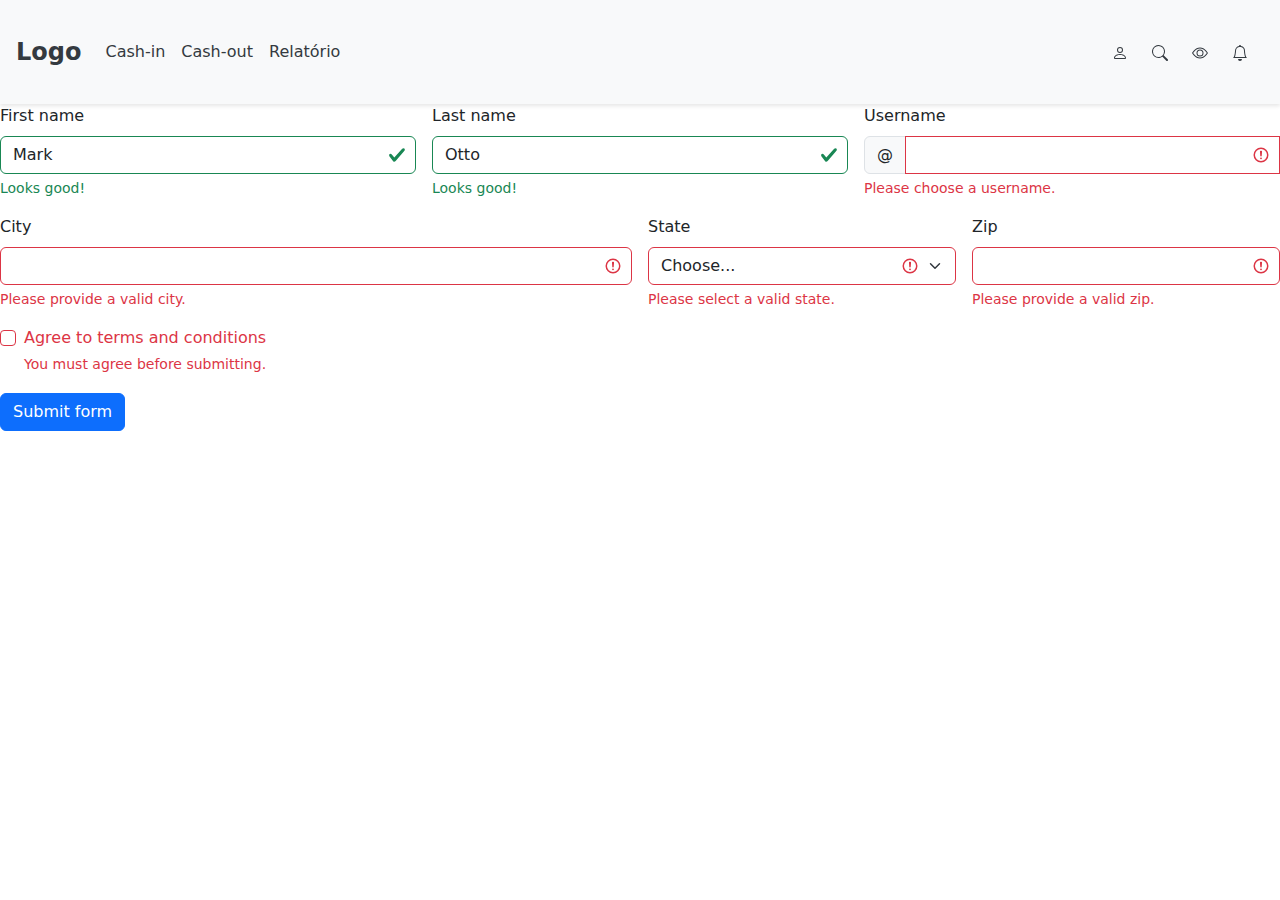
==== form.html @ f505e504 "adiciona 2 formularios" ====
<!DOCTYPE html>
<html lang="en">

<head>
    <meta charset="UTF-8">
    <meta name="viewport" content="width=device-width, initial-scale=1.0">
    <title>Document</title>
    <link rel="stylesheet" href="style.css">
    <link href="https://cdn.jsdelivr.net/npm/bootstrap@5.3.3/dist/css/bootstrap.min.css" rel="stylesheet"
        integrity="sha384-QWTKZyjpPEjISv5WaRU9OFeRpok6YctnYmDr5pNlyT2bRjXh0JMhjY6hW+ALEwIH" crossorigin="anonymous">
</head>


<body>
    <header>
        <nav class="navbar navbar-expand-lg navbar-light bg-light">
            <a class="navbar-brand" href="form.html">Logo</a>
            <button class="navbar-toggler" type="button" data-bs-toggle="collapse" data-bs-target="#navbarNav"
                aria-controls="navbarNav" aria-expanded="false" aria-label="Toggle navigation">
                <span class="navbar-toggler-icon"></span>
            </button>
            <div class="collapse navbar-collapse" id="navbarNav">
                <ul class="navbar-nav">
                    <li class="nav-item">
                        <a class="nav-link" href="/">Cash-in</a>
                    </li>
                    <li class="nav-item">
                        <a class="nav-link" href="/">Cash-out</a>
                    </li>
                    <li class="nav-item">
                        <a class="nav-link" href="/">Relatório</a>
                    </li>
                </ul>
                <ul class="navbar-nav ms-auto">
                    <li class="nav-item">
                        <a class="nav-link" href="/"><svg xmlns="http://www.w3.org/2000/svg" width="16" height="16"
                                fill="currentColor" class="bi bi-person" viewBox="0 0 16 16">
                                <path
                                    d="M8 8a3 3 0 1 0 0-6 3 3 0 0 0 0 6m2-3a2 2 0 1 1-4 0 2 2 0 0 1 4 0m4 8c0 1-1 1-1 1H3s-1 0-1-1 1-4 6-4 6 3 6 4m-1-.004c-.001-.246-.154-.986-.832-1.664C11.516 10.68 10.289 10 8 10s-3.516.68-4.168 1.332c-.678.678-.83 1.418-.832 1.664z" />
                            </svg></a>
                    </li>
                    <li class="nav-item">
                        <a class="nav-link" href="/"><svg xmlns="http://www.w3.org/2000/svg" width="16" height="16"
                                fill="currentColor" class="bi bi-search" viewBox="0 0 16 16">
                                <path
                                    d="M11.742 10.344a6.5 6.5 0 1 0-1.397 1.398h-.001q.044.06.098.115l3.85 3.85a1 1 0 0 0 1.415-1.414l-3.85-3.85a1 1 0 0 0-.115-.1zM12 6.5a5.5 5.5 0 1 1-11 0 5.5 5.5 0 0 1 11 0" />
                            </svg></a>
                    </li>
                    <li class="nav-item">
                        <a class="nav-link" href="/"><svg xmlns="http://www.w3.org/2000/svg" width="16" height="16"
                                fill="currentColor" class="bi bi-eye" viewBox="0 0 16 16">
                                <path
                                    d="M16 8s-3-5.5-8-5.5S0 8 0 8s3 5.5 8 5.5S16 8 16 8M1.173 8a13 13 0 0 1 1.66-2.043C4.12 4.668 5.88 3.5 8 3.5s3.879 1.168 5.168 2.457A13 13 0 0 1 14.828 8q-.086.13-.195.288c-.335.48-.83 1.12-1.465 1.755C11.879 11.332 10.119 12.5 8 12.5s-3.879-1.168-5.168-2.457A13 13 0 0 1 1.172 8z" />
                                <path
                                    d="M8 5.5a2.5 2.5 0 1 0 0 5 2.5 2.5 0 0 0 0-5M4.5 8a3.5 3.5 0 1 1 7 0 3.5 3.5 0 0 1-7 0" />
                            </svg></a>
                    </li>
                    <li class="nav-item">
                        <a class="nav-link" href="/"><svg xmlns="http://www.w3.org/2000/svg" width="16" height="16"
                                fill="currentColor" class="bi bi-bell" viewBox="0 0 16 16">
                                <path
                                    d="M8 16a2 2 0 0 0 2-2H6a2 2 0 0 0 2 2M8 1.918l-.797.161A4 4 0 0 0 4 6c0 .628-.134 2.197-.459 3.742-.16.767-.376 1.566-.663 2.258h10.244c-.287-.692-.502-1.49-.663-2.258C12.134 8.197 12 6.628 12 6a4 4 0 0 0-3.203-3.92zM14.22 12c.223.447.481.801.78 1H1c.299-.199.557-.553.78-1C2.68 10.2 3 6.88 3 6c0-2.42 1.72-4.44 4.005-4.901a1 1 0 1 1 1.99 0A5 5 0 0 1 13 6c0 .88.32 4.2 1.22 6" />
                            </svg></a>
                    </li>
                </ul>
            </div>
        </nav>
    </header>
    <main>
        <form class="row g-3">
            <div class="col-md-4">
                <label for="validationServer01" class="form-label">First name</label>
                <input type="text" class="form-control is-valid" id="validationServer01" value="Mark" required>
                <div class="valid-feedback">
                    Looks good!
                </div>
            </div>
            <div class="col-md-4">
                <label for="validationServer02" class="form-label">Last name</label>
                <input type="text" class="form-control is-valid" id="validationServer02" value="Otto" required>
                <div class="valid-feedback">
                    Looks good!
                </div>
            </div>
            <div class="col-md-4">
                <label for="validationServerUsername" class="form-label">Username</label>
                <div class="input-group">
                    <span class="input-group-text" id="inputGroupPrepend3">@</span>
                    <input type="text" class="form-control is-invalid" id="validationServerUsername"
                        aria-describedby="inputGroupPrepend3" required>
                    <div class="invalid-feedback">
                        Please choose a username.
                    </div>
                </div>
            </div>
            <div class="col-md-6">
                <label for="validationServer03" class="form-label">City</label>
                <input type="text" class="form-control is-invalid" id="validationServer03" required>
                <div class="invalid-feedback">
                    Please provide a valid city.
                </div>
            </div>
            <div class="col-md-3">
                <label for="validationServer04" class="form-label">State</label>
                <select class="form-select is-invalid" id="validationServer04" required>
                    <option selected disabled value="">Choose...</option>
                    <option>...</option>
                </select>
                <div class="invalid-feedback">
                    Please select a valid state.
                </div>
            </div>
            <div class="col-md-3">
                <label for="validationServer05" class="form-label">Zip</label>
                <input type="text" class="form-control is-invalid" id="validationServer05" required>
                <div class="invalid-feedback">
                    Please provide a valid zip.
                </div>
            </div>
            <div class="col-12">
                <div class="form-check">
                    <input class="form-check-input is-invalid" type="checkbox" value="" id="invalidCheck3" required>
                    <label class="form-check-label" for="invalidCheck3">
                        Agree to terms and conditions
                    </label>
                    <div class="invalid-feedback">
                        You must agree before submitting.
                    </div>
                </div>
            </div>
            <div class="col-12">
                <button class="btn btn-primary" type="submit">Submit form</button>
            </div>
        </form>
    </main>
</body>

</html>
---- style.css ----
/* style.css */

/* Reset some default styles */
body,
h1,
h2,
p,
ul {
  margin: 0;
  padding: 0;
}

/* Body styling */
body {
  font-family: Arial, sans-serif;
}

/* Header styling */
header {
  background-color: #f8f9fa;
  padding: 1rem;
  box-shadow: 0 2px 4px rgba(0, 0, 0, 0.1);
}

header .navbar {
  flex-wrap: wrap;
  justify-content: space-between;
  align-items: center;
}

header .navbar-brand {
  font-size: 1.5rem;
  font-weight: bold;
  color: #343a40;
  text-decoration: none;
}

header .navbar-nav .nav-item .nav-link {
  color: #343a40;
  text-decoration: none;
  font-size: 1rem;
  margin: 0.5rem 0;
}

header .navbar-nav .nav-item .nav-link svg {
  margin-right: 0.5rem;
}

@media (max-width: 992px) {
  header .navbar-nav .nav-item .nav-link {
    margin: 0.5rem 0;
  }
}

/* Main content styling */
main .container {
  padding: 2rem 1rem;
}

main .saldo,
main .extrato {
  margin-bottom: 2rem;
}

main .saldo h1,
main .extrato h1 {
  font-size: 2rem;
  margin-bottom: 1rem;
}

main .saldo h2 {
  font-size: 1.5rem;
  color: #28a745;
}

main .extrato table {
  width: 100%;
  margin-bottom: 1rem;
}

main .linkExtrato {
  display: inline-block;
  margin-top: 1rem;
  color: #007bff;
  text-decoration: none;
}

main .linkExtrato:hover {
  text-decoration: underline;
}
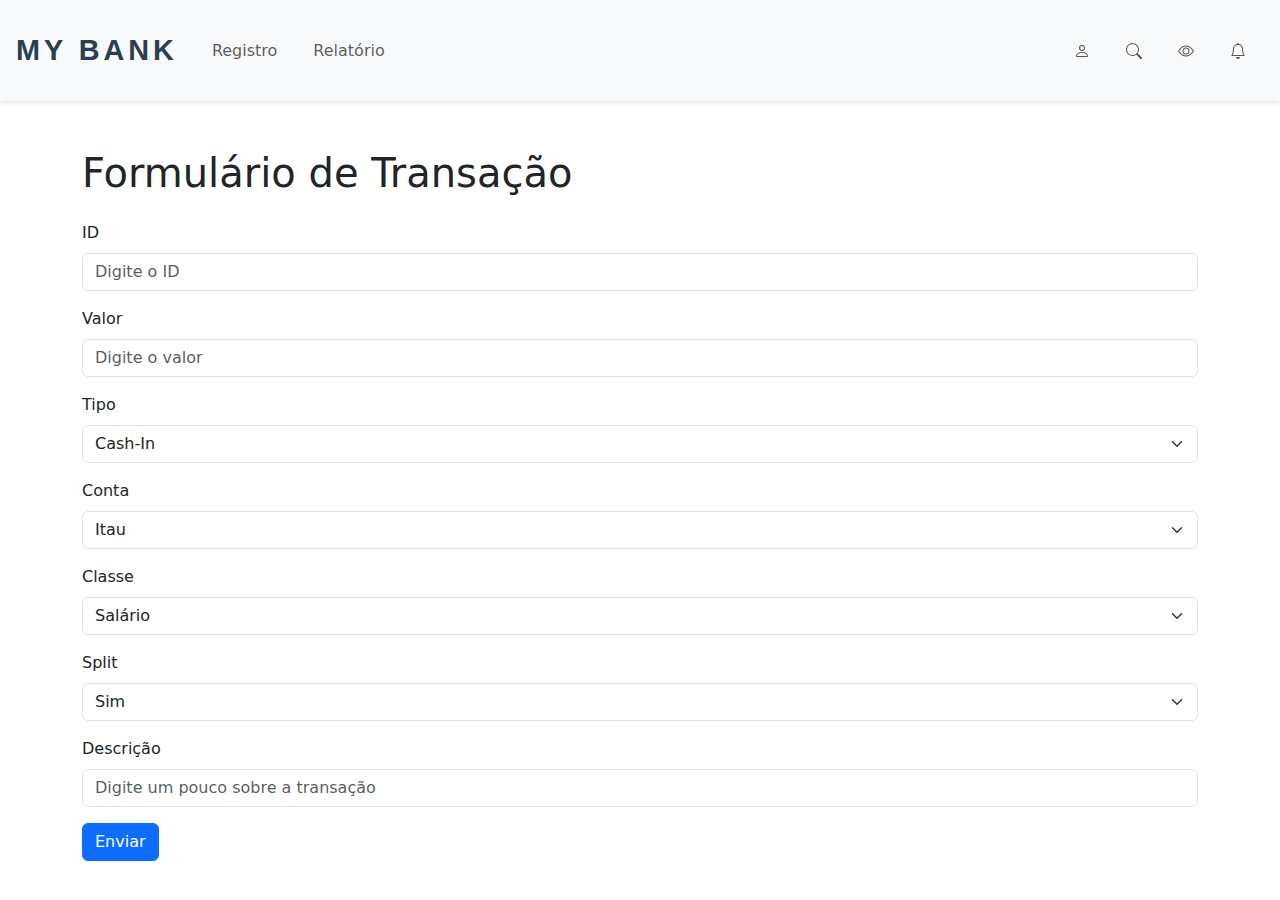
==== commit d8cb6da6: "alteracoes demais" ====
--- a/form.html
+++ b/form.html
@@ -4,17 +4,18 @@
 <head>
     <meta charset="UTF-8">
     <meta name="viewport" content="width=device-width, initial-scale=1.0">
-    <title>Document</title>
+    <title>Formulário de Transação</title>
     <link rel="stylesheet" href="style.css">
     <link href="https://cdn.jsdelivr.net/npm/bootstrap@5.3.3/dist/css/bootstrap.min.css" rel="stylesheet"
         integrity="sha384-QWTKZyjpPEjISv5WaRU9OFeRpok6YctnYmDr5pNlyT2bRjXh0JMhjY6hW+ALEwIH" crossorigin="anonymous">
+    <script src="script.js"></script>
 </head>
-
 
 <body>
     <header>
         <nav class="navbar navbar-expand-lg navbar-light bg-light">
-            <a class="navbar-brand" href="form.html">Logo</a>
+            <a class="navbar-brand" href="/"></i>
+                <span>My</span> Bank</a>
             <button class="navbar-toggler" type="button" data-bs-toggle="collapse" data-bs-target="#navbarNav"
                 aria-controls="navbarNav" aria-expanded="false" aria-label="Toggle navigation">
                 <span class="navbar-toggler-icon"></span>
@@ -22,24 +23,23 @@
             <div class="collapse navbar-collapse" id="navbarNav">
                 <ul class="navbar-nav">
                     <li class="nav-item">
-                        <a class="nav-link" href="/">Cash-in</a>
+                        <a class="nav-link" href="form.html">Registro</a>
                     </li>
                     <li class="nav-item">
-                        <a class="nav-link" href="/">Cash-out</a>
-                    </li>
-                    <li class="nav-item">
-                        <a class="nav-link" href="/">Relatório</a>
+                        <a class="nav-link" href="relatorio.html">Relatório</a>
                     </li>
                 </ul>
                 <ul class="navbar-nav ms-auto">
                     <li class="nav-item">
-                        <a class="nav-link" href="/"><svg xmlns="http://www.w3.org/2000/svg" width="16" height="16"
-                                fill="currentColor" class="bi bi-person" viewBox="0 0 16 16">
+                        <a class="nav-link" href="perfil.html"><svg xmlns="http://www.w3.org/2000/svg" width="16"
+                                height="16" fill="currentColor" class="bi bi-person" viewBox="0 0 16 16">
                                 <path
                                     d="M8 8a3 3 0 1 0 0-6 3 3 0 0 0 0 6m2-3a2 2 0 1 1-4 0 2 2 0 0 1 4 0m4 8c0 1-1 1-1 1H3s-1 0-1-1 1-4 6-4 6 3 6 4m-1-.004c-.001-.246-.154-.986-.832-1.664C11.516 10.68 10.289 10 8 10s-3.516.68-4.168 1.332c-.678.678-.83 1.418-.832 1.664z" />
                             </svg></a>
                     </li>
                     <li class="nav-item">
+                        <!-- lupa -->
+
                         <a class="nav-link" href="/"><svg xmlns="http://www.w3.org/2000/svg" width="16" height="16"
                                 fill="currentColor" class="bi bi-search" viewBox="0 0 16 16">
                                 <path
@@ -66,73 +66,67 @@
             </div>
         </nav>
     </header>
-    <main>
-        <form class="row g-3">
-            <div class="col-md-4">
-                <label for="validationServer01" class="form-label">First name</label>
-                <input type="text" class="form-control is-valid" id="validationServer01" value="Mark" required>
-                <div class="valid-feedback">
-                    Looks good!
-                </div>
+
+    <main class="container mt-5">
+        <h1 class="mb-4">Formulário de Transação</h1>
+        <form>
+            <div class="mb-3">
+                <label for="id" class="form-label">ID</label>
+                <input type="number" class="form-control" id="id" placeholder="Digite o ID">
             </div>
-            <div class="col-md-4">
-                <label for="validationServer02" class="form-label">Last name</label>
-                <input type="text" class="form-control is-valid" id="validationServer02" value="Otto" required>
-                <div class="valid-feedback">
-                    Looks good!
-                </div>
+            <div class="mb-3">
+                <label for="valor" class="form-label">Valor</label>
+                <input type="text" class="form-control" id="valor" placeholder="Digite o valor">
             </div>
-            <div class="col-md-4">
-                <label for="validationServerUsername" class="form-label">Username</label>
-                <div class="input-group">
-                    <span class="input-group-text" id="inputGroupPrepend3">@</span>
-                    <input type="text" class="form-control is-invalid" id="validationServerUsername"
-                        aria-describedby="inputGroupPrepend3" required>
-                    <div class="invalid-feedback">
-                        Please choose a username.
-                    </div>
-                </div>
+            <div class="mb-3">
+                <label for="tipo" class="form-label">Tipo</label>
+                <select class="form-select" id="tipo">
+                    <option value="cash-in">Cash-In</option>
+                    <option value="cash-out">Cash-Out</option>
+                </select>
             </div>
-            <div class="col-md-6">
-                <label for="validationServer03" class="form-label">City</label>
-                <input type="text" class="form-control is-invalid" id="validationServer03" required>
-                <div class="invalid-feedback">
-                    Please provide a valid city.
-                </div>
+            <div class="mb-3">
+                <label for="tipo" class="form-label">Conta</label>
+                <select class="form-select" id="tipo">
+                    <option value="cash-in">Itau</option>
+                    <option value="cash-out">Xp</option>
+                </select>
             </div>
-            <div class="col-md-3">
-                <label for="validationServer04" class="form-label">State</label>
-                <select class="form-select is-invalid" id="validationServer04" required>
-                    <option selected disabled value="">Choose...</option>
-                    <option>...</option>
+            <div class="mb-3">
+                <label for="classe" class="form-label">Classe</label>
+                <select class="form-select" id="classe">
+                    <option value="salario">Salário</option>
+                    <option value="energia">Energia</option>
+                    <option value="investimento">Investimento</option>
+                    <option value="lanche">Lanche</option>
+                    <option value="transporte">Transporte</option>
+                    <option value="alimentacao">Alimentação</option>
+                    <option value="educacao">Educação</option>
+                    <option value="saude">Saúde</option>
+                    <option value="entretenimento">Entretenimento</option>
+                    <option value="vestuario">Vestuário</option>
+                    <option value="internet">Internet</option>
+                    <option value="telefone">Telefone</option>
+                    <option value="agua">Água</option>
+                    <option value="aluguel">Aluguel</option>
                 </select>
-                <div class="invalid-feedback">
-                    Please select a valid state.
-                </div>
             </div>
-            <div class="col-md-3">
-                <label for="validationServer05" class="form-label">Zip</label>
-                <input type="text" class="form-control is-invalid" id="validationServer05" required>
-                <div class="invalid-feedback">
-                    Please provide a valid zip.
-                </div>
+            <div class="mb-3">
+                <label for="split" class="form-label">Split</label>
+                <select class="form-select" id="split">
+                    <option value="sim">Sim</option>
+                    <option value="nao">Não</option>
+                </select>
             </div>
-            <div class="col-12">
-                <div class="form-check">
-                    <input class="form-check-input is-invalid" type="checkbox" value="" id="invalidCheck3" required>
-                    <label class="form-check-label" for="invalidCheck3">
-                        Agree to terms and conditions
-                    </label>
-                    <div class="invalid-feedback">
-                        You must agree before submitting.
-                    </div>
-                </div>
+            <div class="mb-3">
+                <label for="id" class="form-label">Descrição</label>
+                <input type="number" class="form-control" id="id" placeholder="Digite um pouco sobre a transação">
             </div>
-            <div class="col-12">
-                <button class="btn btn-primary" type="submit">Submit form</button>
-            </div>
+            <button type="submit" class="btn btn-primary">Enviar</button>
         </form>
     </main>
+
+
 </body>
 
 </html>--- a/style.css
+++ b/style.css
@@ -1,11 +1,7 @@
 /* style.css */
 
 /* Reset some default styles */
-body,
-h1,
-h2,
-p,
-ul {
+* {
   margin: 0;
   padding: 0;
 }
@@ -13,6 +9,7 @@
 /* Body styling */
 body {
   font-family: Arial, sans-serif;
+  min-width: 300px;
 }
 
 /* Header styling */
@@ -23,33 +20,16 @@
 }
 
 header .navbar {
-  flex-wrap: wrap;
-  justify-content: space-between;
   align-items: center;
 }
 
 header .navbar-brand {
-  font-size: 1.5rem;
-  font-weight: bold;
-  color: #343a40;
-  text-decoration: none;
-}
-
-header .navbar-nav .nav-item .nav-link {
-  color: #343a40;
-  text-decoration: none;
-  font-size: 1rem;
-  margin: 0.5rem 0;
-}
-
-header .navbar-nav .nav-item .nav-link svg {
-  margin-right: 0.5rem;
-}
-
-@media (max-width: 992px) {
-  header .navbar-nav .nav-item .nav-link {
-    margin: 0.5rem 0;
-  }
+  font-family: "Poppins", sans-serif; /* Exemplo de uma fonte moderna */
+  font-size: 1.8rem; /* Ajuste o tamanho da fonte conforme necessário */
+  font-weight: 600; /* Ajuste o peso da fonte conforme necessário */
+  color: #2c3e50; /* Uma cor que se destaque, mas ainda harmonize */
+  text-transform: uppercase;
+  letter-spacing: 4px;
 }
 
 /* Main content styling */
@@ -88,3 +68,94 @@
 main .linkExtrato:hover {
   text-decoration: underline;
 }
+
+.saldo-container {
+  display: flex;
+  justify-content: center;
+  align-items: center;
+}
+
+.saldo {
+  text-align: center;
+}
+
+.navbar {
+  display: flex;
+  justify-content: space-between;
+  align-items: center;
+  background-color: #333;
+  color: white;
+  padding: 10px;
+}
+
+.navbar-toggler {
+  background-color: #444;
+  border: none;
+  color: white;
+  padding: 10px;
+  cursor: pointer;
+}
+
+.navbar-toggler-icon {
+  width: 25px;
+  height: 3px;
+  background-color: white;
+  display: block;
+  margin: 5px 0;
+}
+
+.navbar-collapse {
+  display: flex;
+  flex-direction: row;
+  align-items: center;
+}
+
+.navbar-nav {
+  list-style-type: none;
+  padding: 0;
+  margin: 0;
+  display: flex;
+  flex-direction: row;
+}
+
+.nav-item {
+  margin: 0 10px;
+}
+
+.nav-link {
+  color: white;
+  text-decoration: none;
+}
+
+.ms-auto {
+  margin-left: auto;
+}
+
+.sidebar {
+  display: none;
+  position: fixed;
+  top: 0;
+  left: 0;
+  width: 250px;
+  height: 100%;
+  background-color: #333;
+  color: white;
+  overflow-y: auto;
+  padding: 20px;
+  z-index: 1000;
+  flex-direction: column;
+}
+
+.sidebar.active {
+  display: flex;
+}
+
+@media (max-width: 768px) {
+  .navbar-collapse {
+    display: none;
+  }
+
+  .sidebar {
+    display: flex;
+  }
+}
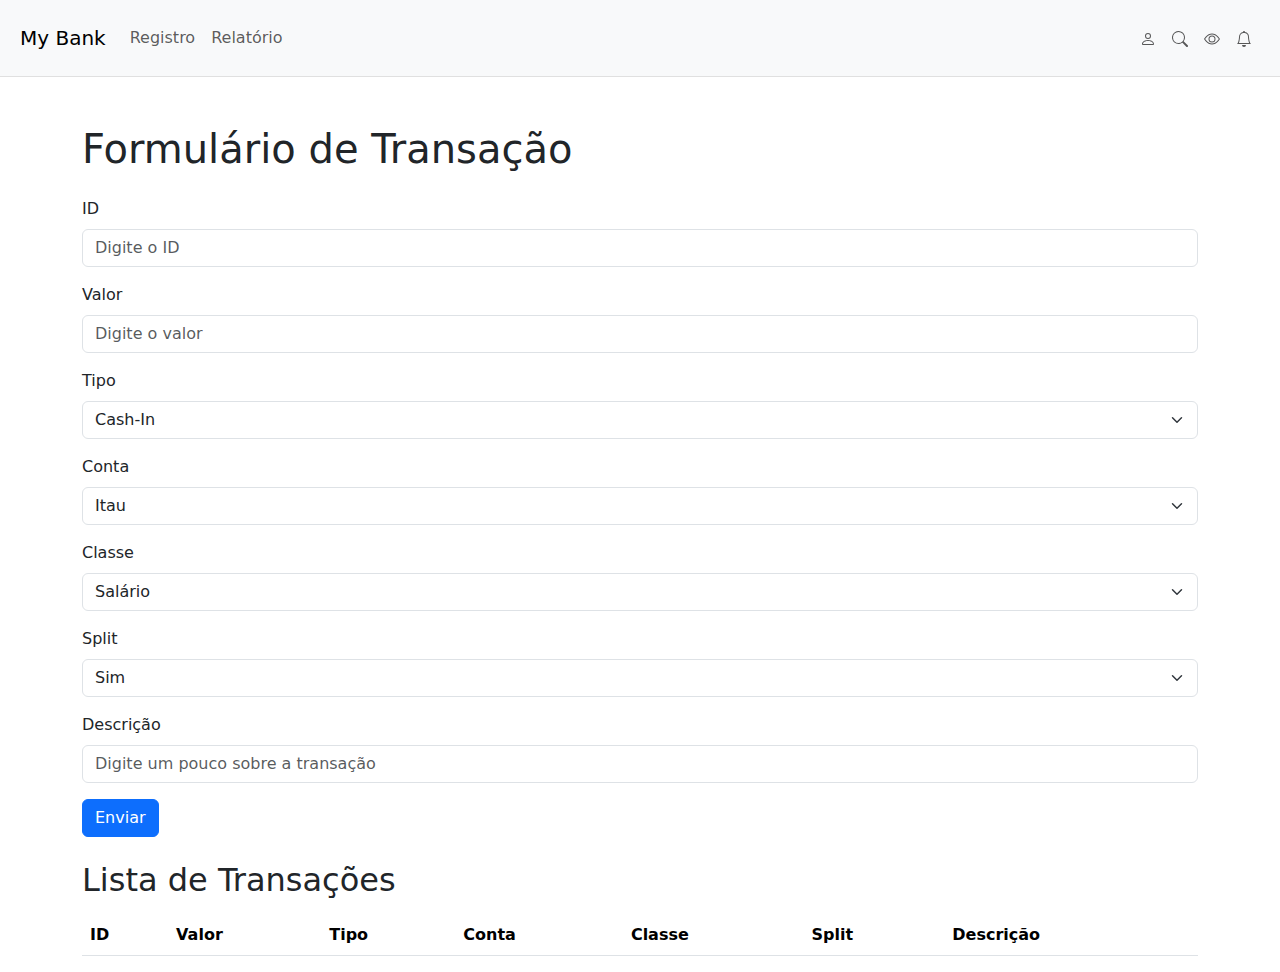
==== commit 97f6c668: "atualiazando" ====
--- a/form.html
+++ b/form.html
@@ -69,32 +69,32 @@
 
     <main class="container mt-5">
         <h1 class="mb-4">Formulário de Transação</h1>
-        <form>
+        <form id="transactionForm">
             <div class="mb-3">
                 <label for="id" class="form-label">ID</label>
-                <input type="number" class="form-control" id="id" placeholder="Digite o ID">
+                <input type="number" class="form-control" id="id" placeholder="Digite o ID" required>
             </div>
             <div class="mb-3">
                 <label for="valor" class="form-label">Valor</label>
-                <input type="text" class="form-control" id="valor" placeholder="Digite o valor">
+                <input type="text" class="form-control" id="valor" placeholder="Digite o valor" required>
             </div>
             <div class="mb-3">
                 <label for="tipo" class="form-label">Tipo</label>
-                <select class="form-select" id="tipo">
+                <select class="form-select" id="tipo" required>
                     <option value="cash-in">Cash-In</option>
                     <option value="cash-out">Cash-Out</option>
                 </select>
             </div>
             <div class="mb-3">
-                <label for="tipo" class="form-label">Conta</label>
-                <select class="form-select" id="tipo">
-                    <option value="cash-in">Itau</option>
-                    <option value="cash-out">Xp</option>
+                <label for="conta" class="form-label">Conta</label>
+                <select class="form-select" id="conta" required>
+                    <option value="itau">Itau</option>
+                    <option value="xp">Xp</option>
                 </select>
             </div>
             <div class="mb-3">
                 <label for="classe" class="form-label">Classe</label>
-                <select class="form-select" id="classe">
+                <select class="form-select" id="classe" required>
                     <option value="salario">Salário</option>
                     <option value="energia">Energia</option>
                     <option value="investimento">Investimento</option>
@@ -113,18 +113,39 @@
             </div>
             <div class="mb-3">
                 <label for="split" class="form-label">Split</label>
-                <select class="form-select" id="split">
+                <select class="form-select" id="split" required>
                     <option value="sim">Sim</option>
                     <option value="nao">Não</option>
                 </select>
             </div>
             <div class="mb-3">
-                <label for="id" class="form-label">Descrição</label>
-                <input type="number" class="form-control" id="id" placeholder="Digite um pouco sobre a transação">
+                <label for="descricao" class="form-label">Descrição</label>
+                <input type="text" class="form-control" id="descricao" placeholder="Digite um pouco sobre a transação"
+                    required>
             </div>
             <button type="submit" class="btn btn-primary">Enviar</button>
         </form>
+
+        <h2 class="mt-4">Lista de Transações</h2>
+        <ul id="transactionList"></ul>
+
+        <table class="table table-striped mt-3">
+            <thead>
+                <tr>
+                    <th>ID</th>
+                    <th>Valor</th>
+                    <th>Tipo</th>
+                    <th>Conta</th>
+                    <th>Classe</th>
+                    <th>Split</th>
+                    <th>Descrição</th>
+                </tr>
+            </thead>
+            <tbody id="transactionTableBody">
+            </tbody>
+        </table>
     </main>
+
 
 
 </body>
--- a/style.css
+++ b/style.css
@@ -1,161 +1,120 @@
-/* style.css */
-
-/* Reset some default styles */
-* {
+body {
+  font-family: system-ui, -apple-system, BlinkMacSystemFont, "Segoe UI", Roboto,
+    Oxygen, Ubuntu, Cantarell, "Open Sans", "Helvetica Neue", sans-serif;
   margin: 0;
   padding: 0;
+  min-width: 350px;
 }
 
-/* Body styling */
-body {
-  font-family: Arial, sans-serif;
-  min-width: 300px;
+.brand a {
+  text-decoration: none;
+  color: black;
+  font-weight: bold;
+  font-size: 24px;
+  text-transform: uppercase;
+  letter-spacing: 1px;
 }
 
-/* Header styling */
+.brand a:hover {
+  text-decoration: none;
+  color: rgb(41, 13, 165);
+  font-size: 24px;
+}
+
 header {
   background-color: #f8f9fa;
-  padding: 1rem;
-  box-shadow: 0 2px 4px rgba(0, 0, 0, 0.1);
+  padding: 10px 20px;
+  border-bottom: 1px solid #e0e0e0;
 }
 
-header .navbar {
+nav {
+  display: flex;
+  align-items: center;
+  justify-content: space-between;
+}
+
+#menu-toggle {
+  display: none;
+  background: none;
+  border: none;
+  font-size: 24px;
+  cursor: pointer;
+}
+
+#navbar {
+  display: flex;
   align-items: center;
 }
 
-header .navbar-brand {
-  font-family: "Poppins", sans-serif; /* Exemplo de uma fonte moderna */
-  font-size: 1.8rem; /* Ajuste o tamanho da fonte conforme necessário */
-  font-weight: 600; /* Ajuste o peso da fonte conforme necessário */
-  color: #2c3e50; /* Uma cor que se destaque, mas ainda harmonize */
-  text-transform: uppercase;
-  letter-spacing: 4px;
+#navbar ul {
+  list-style: none;
+  padding: 0;
+  margin: 0;
+  display: flex;
 }
 
-/* Main content styling */
-main .container {
-  padding: 2rem 1rem;
+#navbar li {
+  margin: 0 10px;
 }
 
-main .saldo,
-main .extrato {
-  margin-bottom: 2rem;
-}
-
-main .saldo h1,
-main .extrato h1 {
-  font-size: 2rem;
-  margin-bottom: 1rem;
-}
-
-main .saldo h2 {
-  font-size: 1.5rem;
-  color: #28a745;
-}
-
-main .extrato table {
-  width: 100%;
-  margin-bottom: 1rem;
-}
-
-main .linkExtrato {
-  display: inline-block;
-  margin-top: 1rem;
-  color: #007bff;
+#navbar a {
   text-decoration: none;
-}
-
-main .linkExtrato:hover {
-  text-decoration: underline;
-}
-
-.saldo-container {
+  color: black;
   display: flex;
-  justify-content: center;
   align-items: center;
 }
 
+@media (max-width: 650px) {
+  #menu-toggle {
+    display: block;
+  }
+  nav {
+    flex-direction: column;
+  }
+
+  #navbar {
+    display: none;
+    flex-direction: column;
+    width: 100%;
+    background-color: #f8f9fa;
+    justify-content: space-between;
+  }
+
+  #navbar ul {
+    flex-direction: row;
+  }
+
+  #navbar li {
+    margin: 10px 0;
+  }
+
+  #navbar.show {
+    display: grid;
+    gap: 10px;
+    list-style-type: none;
+    padding: 0;
+    margin: 0;
+    grid-template-rows: auto auto;
+    justify-content: center; /* Centraliza os ul horizontalmente */
+    align-items: center; /* Centraliza os ul verticalmente */
+  }
+
+  #navbar.show ul {
+    display: flex;
+    align-items: center; /* Centraliza os li horizontalmente */
+    justify-content: center; /* Centraliza os li verticalmente */
+  }
+
+  #navbar.show li {
+    background-color: #f0f0f0;
+    padding: 20px;
+    text-align: center;
+    justify-content: center;
+    border: 1px solid #ccc;
+  }
+}
+
+/* MAIN */
 .saldo {
   text-align: center;
 }
-
-.navbar {
-  display: flex;
-  justify-content: space-between;
-  align-items: center;
-  background-color: #333;
-  color: white;
-  padding: 10px;
-}
-
-.navbar-toggler {
-  background-color: #444;
-  border: none;
-  color: white;
-  padding: 10px;
-  cursor: pointer;
-}
-
-.navbar-toggler-icon {
-  width: 25px;
-  height: 3px;
-  background-color: white;
-  display: block;
-  margin: 5px 0;
-}
-
-.navbar-collapse {
-  display: flex;
-  flex-direction: row;
-  align-items: center;
-}
-
-.navbar-nav {
-  list-style-type: none;
-  padding: 0;
-  margin: 0;
-  display: flex;
-  flex-direction: row;
-}
-
-.nav-item {
-  margin: 0 10px;
-}
-
-.nav-link {
-  color: white;
-  text-decoration: none;
-}
-
-.ms-auto {
-  margin-left: auto;
-}
-
-.sidebar {
-  display: none;
-  position: fixed;
-  top: 0;
-  left: 0;
-  width: 250px;
-  height: 100%;
-  background-color: #333;
-  color: white;
-  overflow-y: auto;
-  padding: 20px;
-  z-index: 1000;
-  flex-direction: column;
-}
-
-.sidebar.active {
-  display: flex;
-}
-
-@media (max-width: 768px) {
-  .navbar-collapse {
-    display: none;
-  }
-
-  .sidebar {
-    display: flex;
-  }
-}
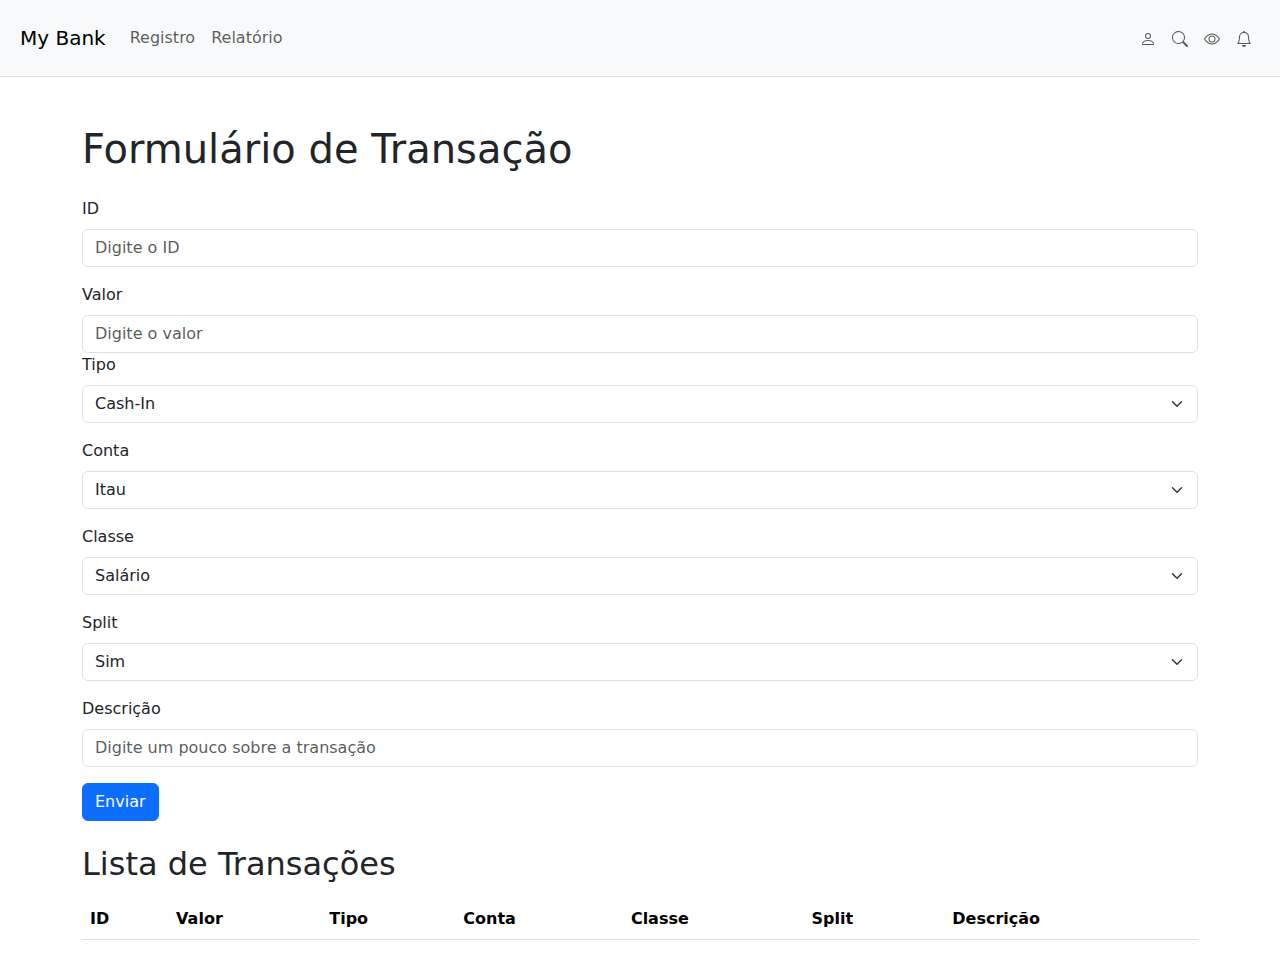
==== commit 8c06bab9: "formula de soma, e alterações nos arquivos html" ====
--- a/form.html
+++ b/form.html
@@ -76,9 +76,9 @@
             </div>
             <div class="mb-3">
                 <label for="valor" class="form-label">Valor</label>
-                <input type="text" class="form-control" id="valor" placeholder="Digite o valor" required>
+                <input type="number" class="form-control" id="valor" placeholder="Digite o valor" required step="any>
             </div>
-            <div class="mb-3">
+            <div class=" mb-3">
                 <label for="tipo" class="form-label">Tipo</label>
                 <select class="form-select" id="tipo" required>
                     <option value="cash-in">Cash-In</option>
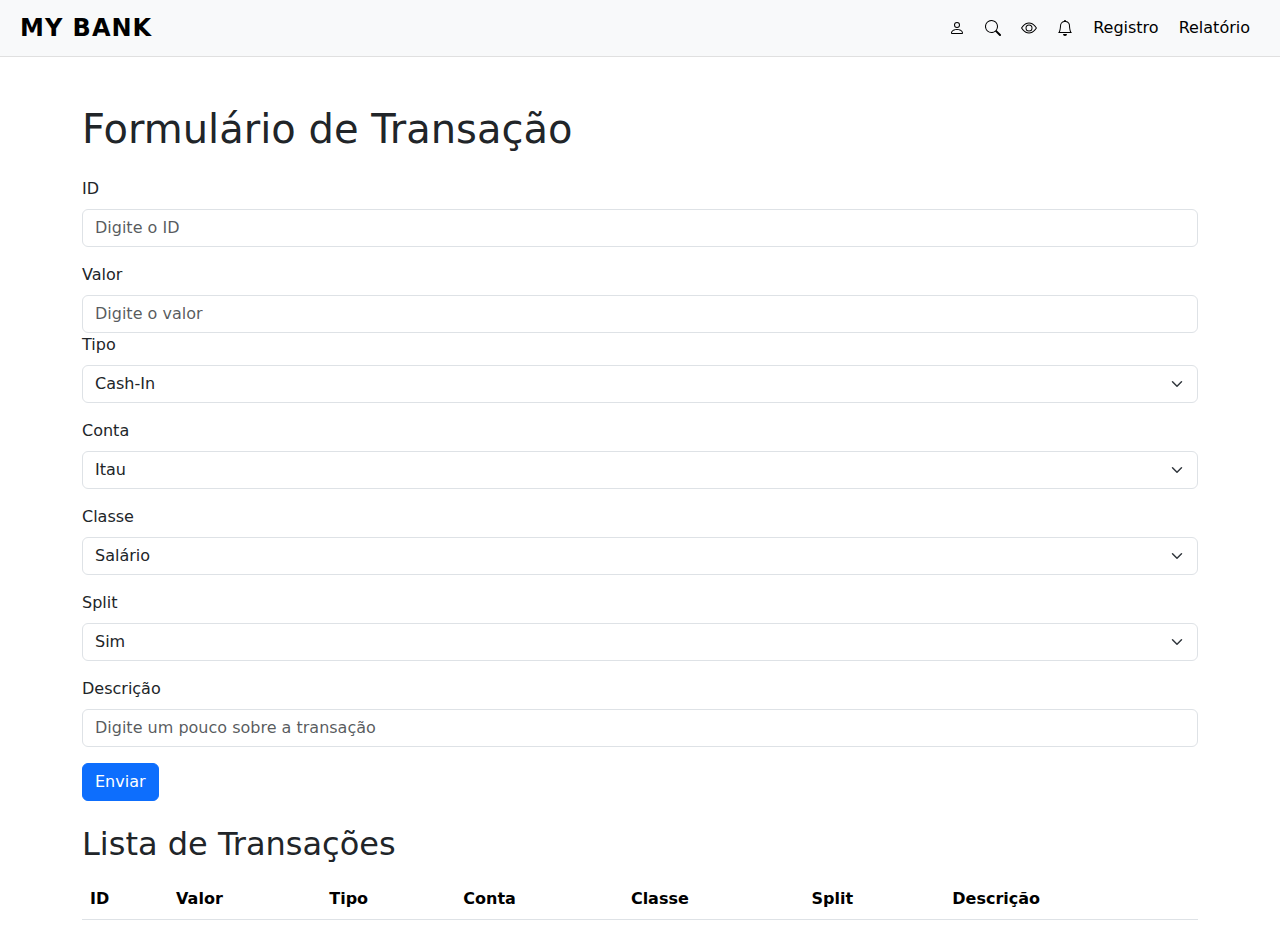
==== commit d23223c2: "alteração no header" ====
--- a/form.html
+++ b/form.html
@@ -13,56 +13,53 @@
 
 <body>
     <header>
-        <nav class="navbar navbar-expand-lg navbar-light bg-light">
-            <a class="navbar-brand" href="/"></i>
-                <span>My</span> Bank</a>
-            <button class="navbar-toggler" type="button" data-bs-toggle="collapse" data-bs-target="#navbarNav"
-                aria-controls="navbarNav" aria-expanded="false" aria-label="Toggle navigation">
-                <span class="navbar-toggler-icon"></span>
+        <nav>
+            <div class="brand">
+                <a href="/">My Bank</a>
+            </div>
+            <button id="menu-toggle" aria-label="Toggle navigation">
+                &#9776;
             </button>
-            <div class="collapse navbar-collapse" id="navbarNav">
-                <ul class="navbar-nav">
-                    <li class="nav-item">
-                        <a class="nav-link" href="form.html">Registro</a>
-                    </li>
-                    <li class="nav-item">
-                        <a class="nav-link" href="relatorio.html">Relatório</a>
-                    </li>
-                </ul>
-                <ul class="navbar-nav ms-auto">
-                    <li class="nav-item">
-                        <a class="nav-link" href="perfil.html"><svg xmlns="http://www.w3.org/2000/svg" width="16"
-                                height="16" fill="currentColor" class="bi bi-person" viewBox="0 0 16 16">
+
+            <div id="navbar">
+                <div class="icones">
+                <ul>
+                    <li><a href="perfil.html">
+                            <svg xmlns="http://www.w3.org/2000/svg" width="16" height="16" fill="currentColor"
+                                viewBox="0 0 16 16">
                                 <path
                                     d="M8 8a3 3 0 1 0 0-6 3 3 0 0 0 0 6m2-3a2 2 0 1 1-4 0 2 2 0 0 1 4 0m4 8c0 1-1 1-1 1H3s-1 0-1-1 1-4 6-4 6 3 6 4m-1-.004c-.001-.246-.154-.986-.832-1.664C11.516 10.68 10.289 10 8 10s-3.516.68-4.168 1.332c-.678.678-.83 1.418-.832 1.664z" />
-                            </svg></a>
-                    </li>
-                    <li class="nav-item">
-                        <!-- lupa -->
-
-                        <a class="nav-link" href="/"><svg xmlns="http://www.w3.org/2000/svg" width="16" height="16"
-                                fill="currentColor" class="bi bi-search" viewBox="0 0 16 16">
+                            </svg>
+                        </a></li>
+                    <li><a href="/">
+                            <svg xmlns="http://www.w3.org/2000/svg" width="16" height="16" fill="currentColor"
+                                viewBox="0 0 16 16">
                                 <path
                                     d="M11.742 10.344a6.5 6.5 0 1 0-1.397 1.398h-.001q.044.06.098.115l3.85 3.85a1 1 0 0 0 1.415-1.414l-3.85-3.85a1 1 0 0 0-.115-.1zM12 6.5a5.5 5.5 0 1 1-11 0 5.5 5.5 0 0 1 11 0" />
-                            </svg></a>
-                    </li>
-                    <li class="nav-item">
-                        <a class="nav-link" href="/"><svg xmlns="http://www.w3.org/2000/svg" width="16" height="16"
-                                fill="currentColor" class="bi bi-eye" viewBox="0 0 16 16">
+                            </svg>
+                        </a></li>
+                    <li><a href="/">
+                            <svg xmlns="http://www.w3.org/2000/svg" width="16" height="16" fill="currentColor"
+                                viewBox="0 0 16 16">
                                 <path
                                     d="M16 8s-3-5.5-8-5.5S0 8 0 8s3 5.5 8 5.5S16 8 16 8M1.173 8a13 13 0 0 1 1.66-2.043C4.12 4.668 5.88 3.5 8 3.5s3.879 1.168 5.168 2.457A13 13 0 0 1 14.828 8q-.086.13-.195.288c-.335.48-.83 1.12-1.465 1.755C11.879 11.332 10.119 12.5 8 12.5s-3.879-1.168-5.168-2.457A13 13 0 0 1 1.172 8z" />
                                 <path
                                     d="M8 5.5a2.5 2.5 0 1 0 0 5 2.5 2.5 0 0 0 0-5M4.5 8a3.5 3.5 0 1 1 7 0 3.5 3.5 0 0 1-7 0" />
-                            </svg></a>
-                    </li>
-                    <li class="nav-item">
-                        <a class="nav-link" href="/"><svg xmlns="http://www.w3.org/2000/svg" width="16" height="16"
-                                fill="currentColor" class="bi bi-bell" viewBox="0 0 16 16">
+                            </svg>
+                        </a></li>
+                    <li><a href="/">
+                            <svg xmlns="http://www.w3.org/2000/svg" width="16" height="16" fill="currentColor"
+                                viewBox="0 0 16 16">
                                 <path
                                     d="M8 16a2 2 0 0 0 2-2H6a2 2 0 0 0 2 2M8 1.918l-.797.161A4 4 0 0 0 4 6c0 .628-.134 2.197-.459 3.742-.16.767-.376 1.566-.663 2.258h10.244c-.287-.692-.502-1.49-.663-2.258C12.134 8.197 12 6.628 12 6a4 4 0 0 0-3.203-3.92zM14.22 12c.223.447.481.801.78 1H1c.299-.199.557-.553.78-1C2.68 10.2 3 6.88 3 6c0-2.42 1.72-4.44 4.005-4.901a1 1 0 1 1 1.99 0A5 5 0 0 1 13 6c0 .88.32 4.2 1.22 6" />
-                            </svg></a>
-                    </li>
-                </ul>
+                            </svg>
+                        </a></li>
+                </ul></div>
+                <div class="botaoAcao">
+                <ul class="navUm">
+                    <li><a href="form.html">Registro</a></li>
+                    <li><a href="relatorio.html">Relatório</a></li>
+                </ul></div>
             </div>
         </nav>
     </header>
--- a/style.css
+++ b/style.css
@@ -39,6 +39,10 @@
   border: none;
   font-size: 24px;
   cursor: pointer;
+}
+
+#menu-toggle:hover{
+  color: rgb(41, 13, 165);
 }
 
 #navbar {
@@ -105,9 +109,29 @@
     justify-content: center; /* Centraliza os li verticalmente */
   }
 
+  #navbar.show .icones li{
+    border: none;
+    background-color: #f8f9fa;
+  }
+
+  
+  #navbar.show .icones li svg:hover{
+    color: blue;
+  }
+
+  #navbar.show .botaoAcao li:hover{
+    background-color: rgb(41, 13, 165);
+    transition: 0.4s ease-in-out;
+    border-radius: 3px;
+  }
+
+  #navbar.show .botaoAcao li a:hover{
+    color: white;
+  }
+
   #navbar.show li {
     background-color: #f0f0f0;
-    padding: 20px;
+    padding: 5px 20px 5px;
     text-align: center;
     justify-content: center;
     border: 1px solid #ccc;
@@ -118,3 +142,9 @@
 .saldo {
   text-align: center;
 }
+
+.saldo-container{
+  margin-top: 30px;
+  margin-bottom: 30px;
+}
+
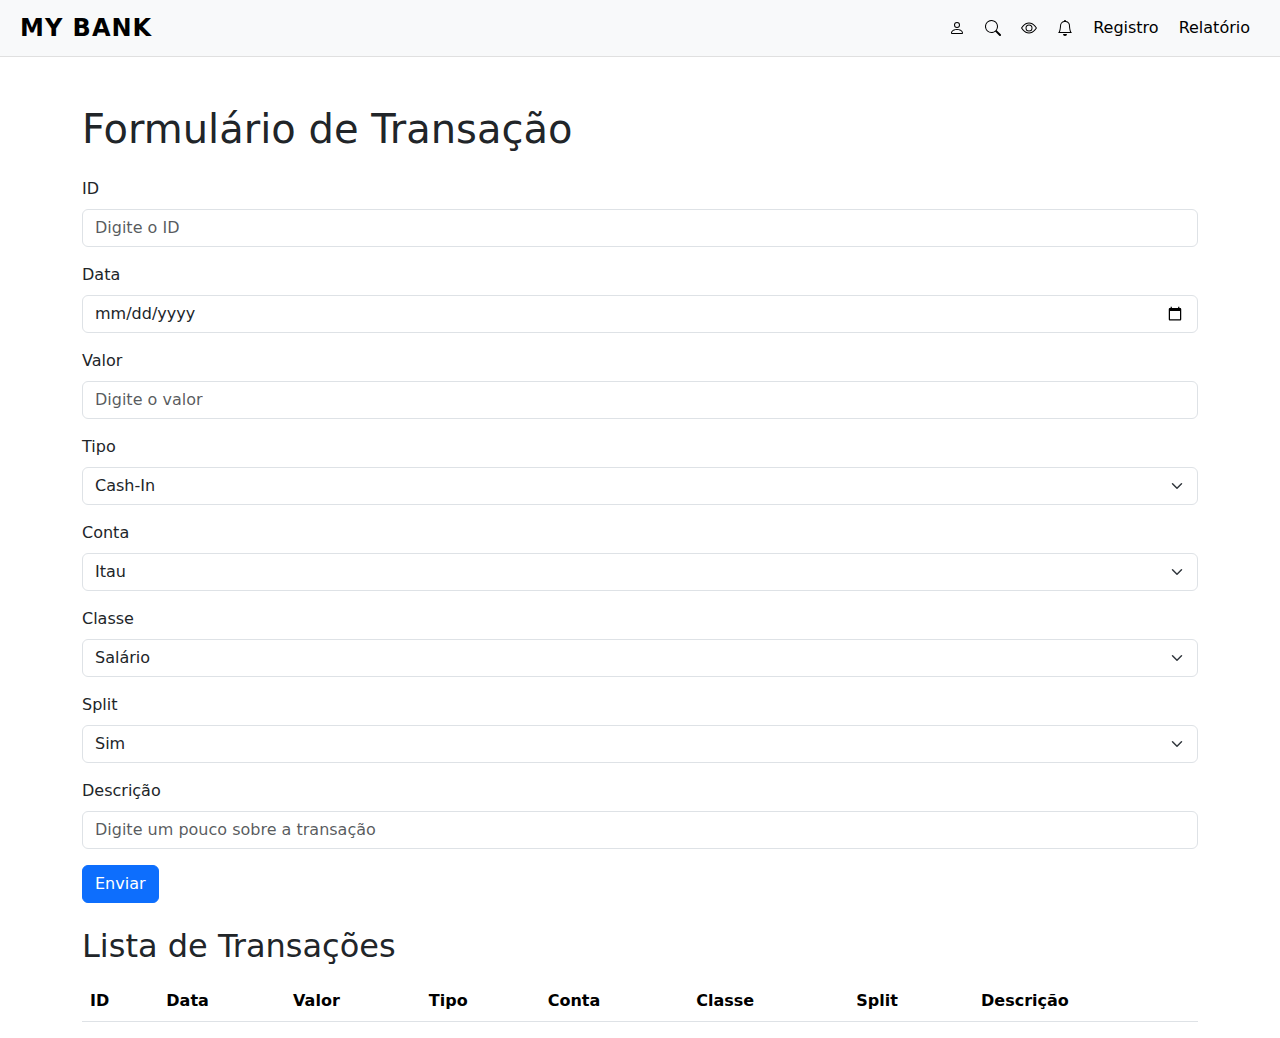
==== commit 9edb5673: "algumas alterações" ====
--- a/form.html
+++ b/form.html
@@ -72,8 +72,12 @@
                 <input type="number" class="form-control" id="id" placeholder="Digite o ID" required>
             </div>
             <div class="mb-3">
+                <label for="data" class="form-label">Data</label>
+                <input type="date" class="form-control" id="data" placeholder="Data da transação" required>
+            </div>
+            <div class="mb-3">
                 <label for="valor" class="form-label">Valor</label>
-                <input type="number" class="form-control" id="valor" placeholder="Digite o valor" required step="any>
+                <input type="number" class="form-control" id="valor" placeholder="Digite o valor" required step="any">
             </div>
             <div class=" mb-3">
                 <label for="tipo" class="form-label">Tipo</label>
@@ -130,6 +134,7 @@
             <thead>
                 <tr>
                     <th>ID</th>
+                    <th>Data</th>
                     <th>Valor</th>
                     <th>Tipo</th>
                     <th>Conta</th>
